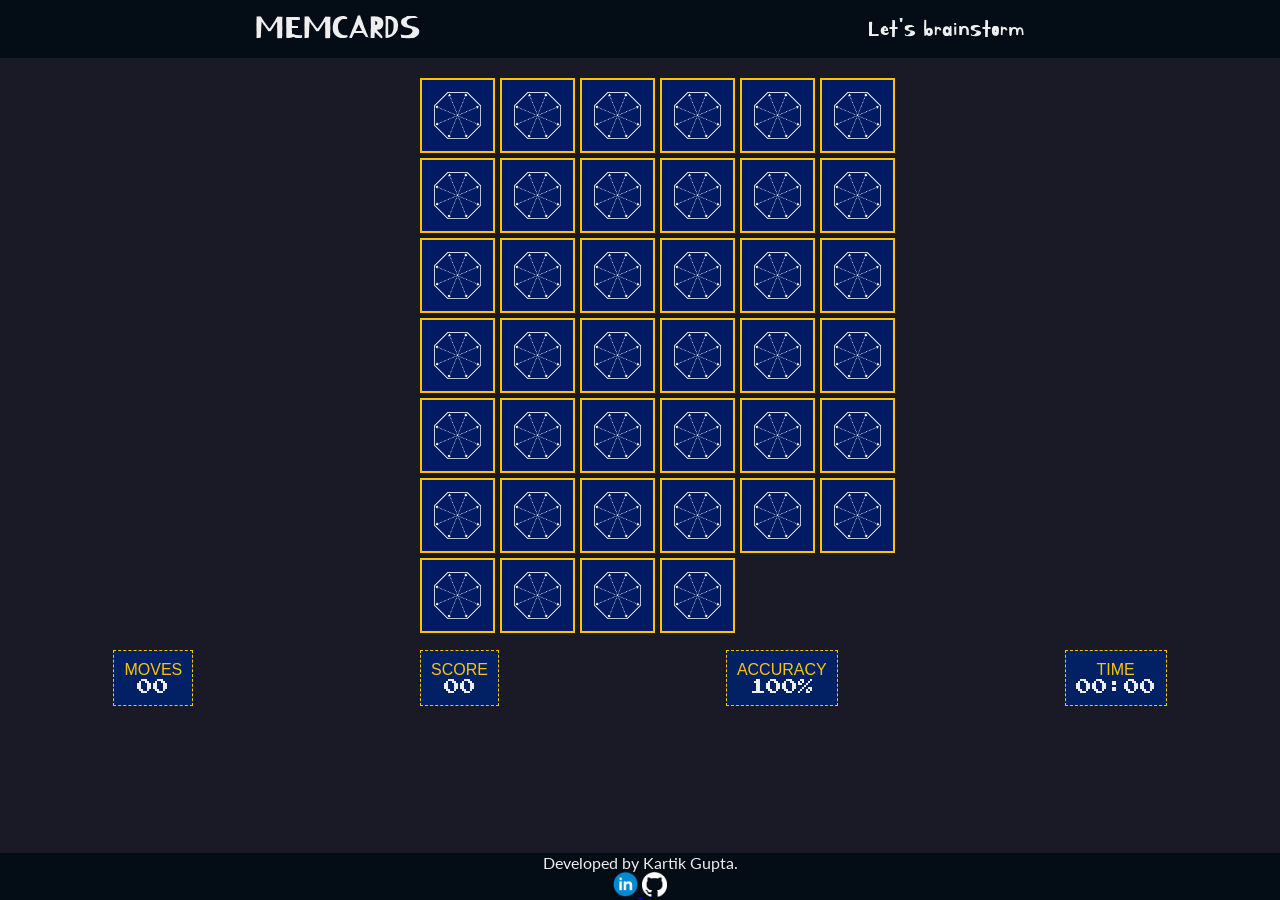
==== Day 10 - Functions in Javascript/THA/index.html @ d6520faf "tha 10-15" ====
<!DOCTYPE html>

<html lang="en">

<head>
    <meta charset="UTF-8"/>
    <meta http-equiv="X-UA-Compatible" content="IE=edge"/>
    <meta name="viewport" content="width=device-width, initial-scale=1.0"/>
    <meta name="author" content="Kartik Gupta"/>
    <meta name="description" content="Bored of your busy life ? Come to MEMCARDS. A web-based human memory-based card game."/>

    <title>[BETA] MEMCARDS - Let's Play</title>

    <!-- CSS FILES -->
    <link rel="stylesheet" type="text/css" href="styles/header.css"/>
    <link rel="stylesheet" type="text/css" href="styles/main.css"/>
    <link rel="stylesheet" type="text/css" href="styles/footer.css"/>

</head>

    <header class="header">
        <div class="header-title">MEMCARDS</div>
        <div class="header-subtitle">Let's brainstorm</div>
    </header>

    <main>
        <section class="card-grid-container">

            <div class="card"></div>
            <div class="card"></div>
            <div class="card"></div>
            <div class="card"></div>
            <div class="card"></div>
            <div class="card"></div>
            <div class="card"></div>
            <div class="card"></div>
            <div class="card"></div>
            <div class="card"></div>
            <div class="card"></div>
            <div class="card"></div>
            <div class="card"></div>
            <div class="card"></div>
            <div class="card"></div>
            <div class="card"></div>
            <div class="card"></div>
            <div class="card"></div>
            <div class="card"></div>
            <div class="card"></div>
            <div class="card"></div>
            <div class="card"></div>
            <div class="card"></div>
            <div class="card"></div>
            <div class="card"></div>
            <div class="card"></div>
            <div class="card"></div>
            <div class="card"></div>
            <div class="card"></div>
            <div class="card"></div>
            <div class="card"></div>
            <div class="card"></div>
            <div class="card"></div>
            <div class="card"></div>
            <div class="card"></div>
            <div class="card"></div>
            <div class="card"></div>
            <div class="card"></div>
            <div class="card"></div>
            <div class="card"></div>


        </section>
        
        <section class="performance-container">

            <div class="performance-label">MOVES
                <div class="moves-container number-container">00</div>
            </div>

            <div class="performance-label">SCORE
                <div class="score-container number-container">00</div>
            </div>

            <div class="performance-label">ACCURACY
                <div class="accuracy-container number-container">100%</div>
            </div>

            <div class="performance-label">TIME
                <div class="timer-container number-container">00:00</div>
            </div>
    
        </section>

    </main>

    <footer class="footer">
        <div class="footer-text">Developed by Kartik Gupta.</div>
        
        <a href="https://www.linkedin.com/in/kartik-gupta-kiet1811/" target="_blank" alt="LinkedIn">
            <img src="images/logo_linkedin.png" height=25px width=25px></img>
        </a>

        <a href="http://www.github.com/thisiskartikgupta" target="_blank" alt="GitHub">
            <img src="images/logo_github.png" height=25px width=25px></img>
        </a>
    </footer>

    <script src="scripts/GameManager.js" type="text/javascript"></script>
<body>
    
</body>

</html>
---- Day 10 - Functions in Javascript/THA/styles/header.css ----
/* IMPORTED FONTS */
@import url('https://fonts.googleapis.com/css2?family=Kirang+Haerang&display=swap'); /* HEADER FONT */

/*--------------------------------------------------------------------------------*/
* {
    margin: 0; padding: 0;
    box-sizing: border-box;
}
/*--------------------------------------------------------------------------------*/
body {
    background-color: #191A25;
}

/*--------------------------------------------------------------------------------*/
/*--------------------------------------------------------------------------------*/
.header {

    display: flex;
    flex-wrap: wrap;
    align-items: center;
    justify-content: space-around;

    padding: 0.5% 4%;
    
    font-family: 'Kirang Haerang', cursive;
    
    color: #EEEEEE;
    background-color: #040D15;
}
/*--------------------------------------------------------------------------------*/
.header-title {
    display: inline;

    font-size: 32px;
}
/*--------------------------------------------------------------------------------*/
.header-subtitle {
    display: inline;

    padding-left: 40px;
    font-size: 24px;
}

/*--------------------------------------------------------------------------------*/

@media(min-width: 600px) {

    .header-title {
        font-size: 36px;
    }

}

/*--------------------------------------------------------------------------------*/

@media(min-width: 1366px) {

    .header {
        padding: 1% 3%;
    }
    .header-title {
        font-size: 48px;
    }
} 

/*--------------------------------------------------------------------------------*/
/*--------------------------------------------------------------------------------*/
---- Day 10 - Functions in Javascript/THA/styles/main.css ----
@import url('https://fonts.googleapis.com/css2?family=Lato:wght@700&family=Press+Start+2P&display=swap'); /* Lato and Press Start 2P */
 
 main {
    display: flex;
    flex-direction: column;
    justify-content: center;
} 


.card-grid-container {

    display: grid;
    grid-template-columns: repeat(4, 60px);
    grid-auto-rows: 60px;
    justify-content: center;
    padding-bottom: 16px;
}

.card {
    width: 50px;
    height: 50px;
    background: url("card_side_back.png");
    background-size: 100% 100%;
    border: 2px solid #FFC300;
    /* background: url("card_side_back.png"); */
    margin: 20px;
}

.performance-container {

    width: 100%;
    display: flex;
    justify-content: space-around;
    flex-direction: row;
    text-align: center;
}

.performance-label {
    padding: 8px;
    margin:2px;

    background-color: #022064;
    
    font-family: 'Noto Sans KR', sans-serif;
    color:#FFC300;
    border: 1px dashed #FFC300;
}

.number-container {
    color: #EEEEEE;
    font-family: 'Press Start 2P', cursive;
    
}

@media(min-width: 600px) {

    .card-grid-container {

        display: grid;
        grid-template-columns: repeat(6, 80px);
        grid-auto-rows: 80px;
        padding-bottom: 30px;
    }

    .card {
        width: 75px;
        height: 75px;
    }

    .performance-label {
        padding: 10px 10px;
    }
}

@media(min-width:1366px) {

    main {
        flex-direction: row;
        justify-content: space-around;
    }

    .performance-container {

        width: 10%;
        flex-direction: column;
    }

    .label {
        max-width: 20%;
    }
}

@media(min-width: 1920px) {

    .card-grid-container {

        display: grid;
        grid-template-columns: repeat(6, 100px);
        grid-auto-rows: 100px;
        padding-bottom: 30px;
    }

    .card {
        width: 90px;
        height: 90px;
    }

    .performance-label {
        padding: 10px 10px;
    }
}

/*--------------------------------------------------------------------------------*/
/*                                     DO NOT ALTER BELOW CSS                     */
/*--------------------------------------------------------------------------------*/
.hidden-Card {
    visibility: hidden;
}

.cardType0.front-facing {
    background: url("1.png");
    background-size: 100% 100%;
}

.cardType1.front-facing {
    background: url("2.png");
    background-size: 100% 100%;
}

.cardType2.front-facing {
    background: url("3.png");
    background-size: 100% 100%;
}

.cardType3.front-facing {
    background: url("4.png");
    background-size: 100% 100%;
}

.cardType4.front-facing {
    background: url("5.png");
    background-size: 100% 100%;
}

.cardType5.front-facing {
    background: url("6.png");
    background-size: 100% 100%;
}

.cardType6.front-facing {
    background: url("7.png");
    background-size: 100% 100%;
}

.cardType7.front-facing {
    background: url("8.png");
    background-size: 100% 100%;
}

.cardType8.front-facing {
    background: url("9.png");
    background-size: 100% 100%;
}

.cardType9.front-facing {
    background: url("10.png");
    background-size: 100% 100%;
}

.cardType10.front-facing {
    background: url("11.png");
    background-size: 100% 100%;
}

.cardType11.front-facing {
    background: url("12.png");
    background-size: 100% 100%;
}

.cardType12.front-facing {
    background: url("13.png");
    background-size: 100% 100%;
}

.cardType13.front-facing {
    background: url("14.png");
    background-size: 100% 100%;
}

.cardType14.front-facing {
    background: url("15.png");
    background-size: 100% 100%;
}

.cardType15.front-facing {
    background: url("16.png");
    background-size: 100% 100%;
}

.cardType16.front-facing {
    background: url("17.png");
    background-size: 100% 100%;
}

.cardType17.front-facing {
    background: url("18.png");
    background-size: 100% 100%;
}

.cardType18.front-facing {
    background: url("19.png");
    background-size: 100% 100%;
}
.cardType19.front-facing {
    background: url("20.png");
    background-size: 100% 100%;
}

.cardType20.front-facing {
    background: url("21.png");
    background-size: 100% 100%;
}

.cardType21.front-facing {
    background: url("22.png");
    background-size: 100% 100%;
}

.cardType22.front-facing {
    background: url("23.png");
    background-size: 100% 100%;
}

.cardType23.front-facing {
    background: url("24.png");
    background-size: 100% 100%;
}

.cardType24.front-facing {
    background: url("25.png");
    background-size: 100% 100%;
}

.cardType25.front-facing {
    background: url("26.png");
    background-size: 100% 100%;
}

/*--------------------------------------------------------------------------------*/
/*--------------------------------------------------------------------------------*/
---- Day 10 - Functions in Javascript/THA/styles/footer.css ----
@import url('https://fonts.googleapis.com/css2?family=Lato:wght@700&display=swap');

.footer {
    

    text-align: center;
    font-family: 'Lato', sans-serif;
    color: #EEEEEE;
    background-color: #040D15;
}

@media(min-height:754px) {
    
    .footer {
        position: fixed;
        bottom: 0;
        width: 100%;
    }
}

@media (min-width:600px) and (min-height:730px) {

    .footer {
        position: fixed;
        bottom: 0;
        width: 100%;
    }
}
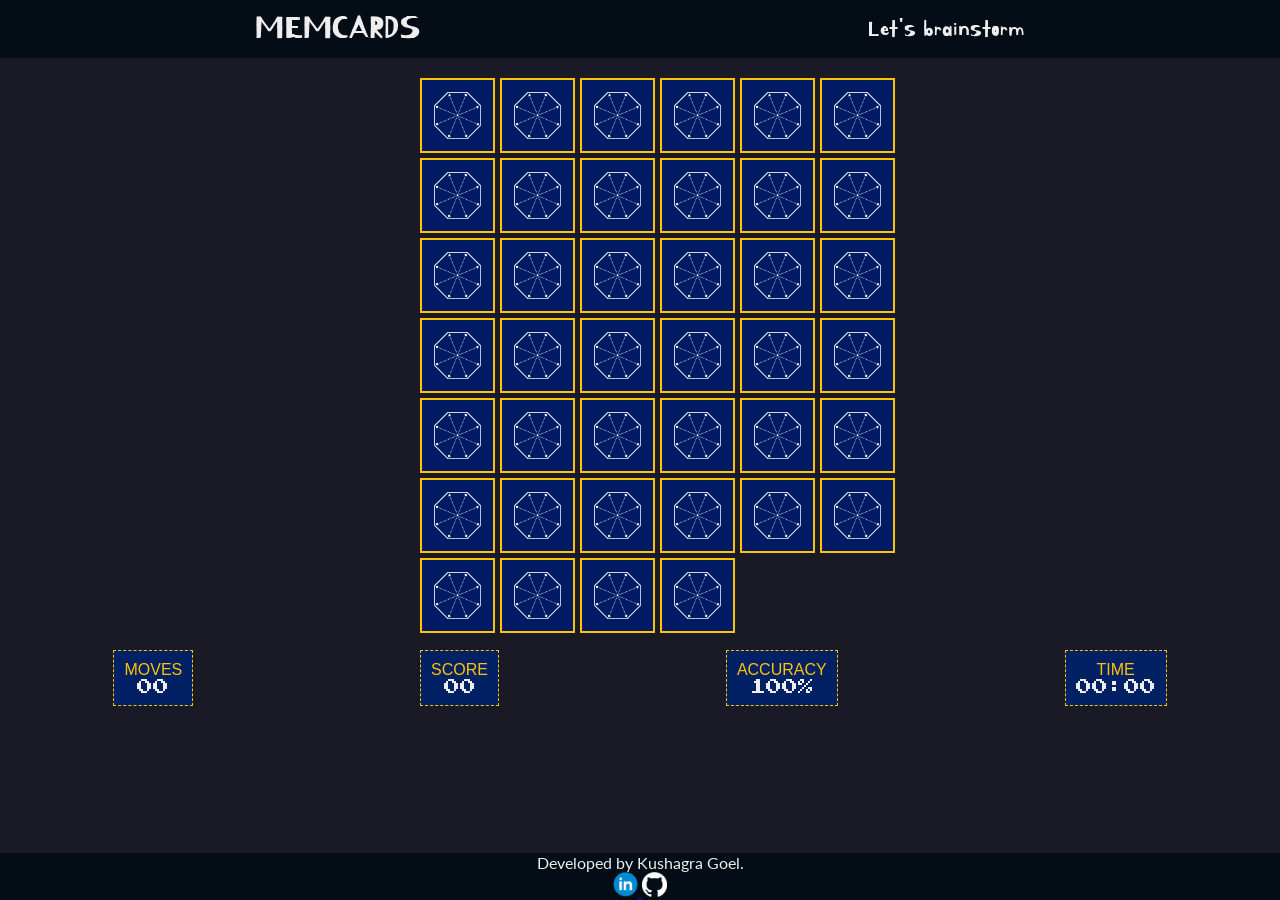
==== commit b5114488: "index" ====
--- a/Day 10 - Functions in Javascript/THA/index.html
+++ b/Day 10 - Functions in Javascript/THA/index.html
@@ -93,13 +93,13 @@
     </main>
 
     <footer class="footer">
-        <div class="footer-text">Developed by Kartik Gupta.</div>
+        <div class="footer-text">Developed by Kushagra Goel.</div>
         
-        <a href="https://www.linkedin.com/in/kartik-gupta-kiet1811/" target="_blank" alt="LinkedIn">
+        <a href="https://www.linkedin.com/in/thisisKushagraGoel/" target="_blank" alt="LinkedIn">
             <img src="images/logo_linkedin.png" height=25px width=25px></img>
         </a>
 
-        <a href="http://www.github.com/thisiskartikgupta" target="_blank" alt="GitHub">
+        <a href="http://www.github.com/thisisKushagraGoel" target="_blank" alt="GitHub">
             <img src="images/logo_github.png" height=25px width=25px></img>
         </a>
     </footer>
